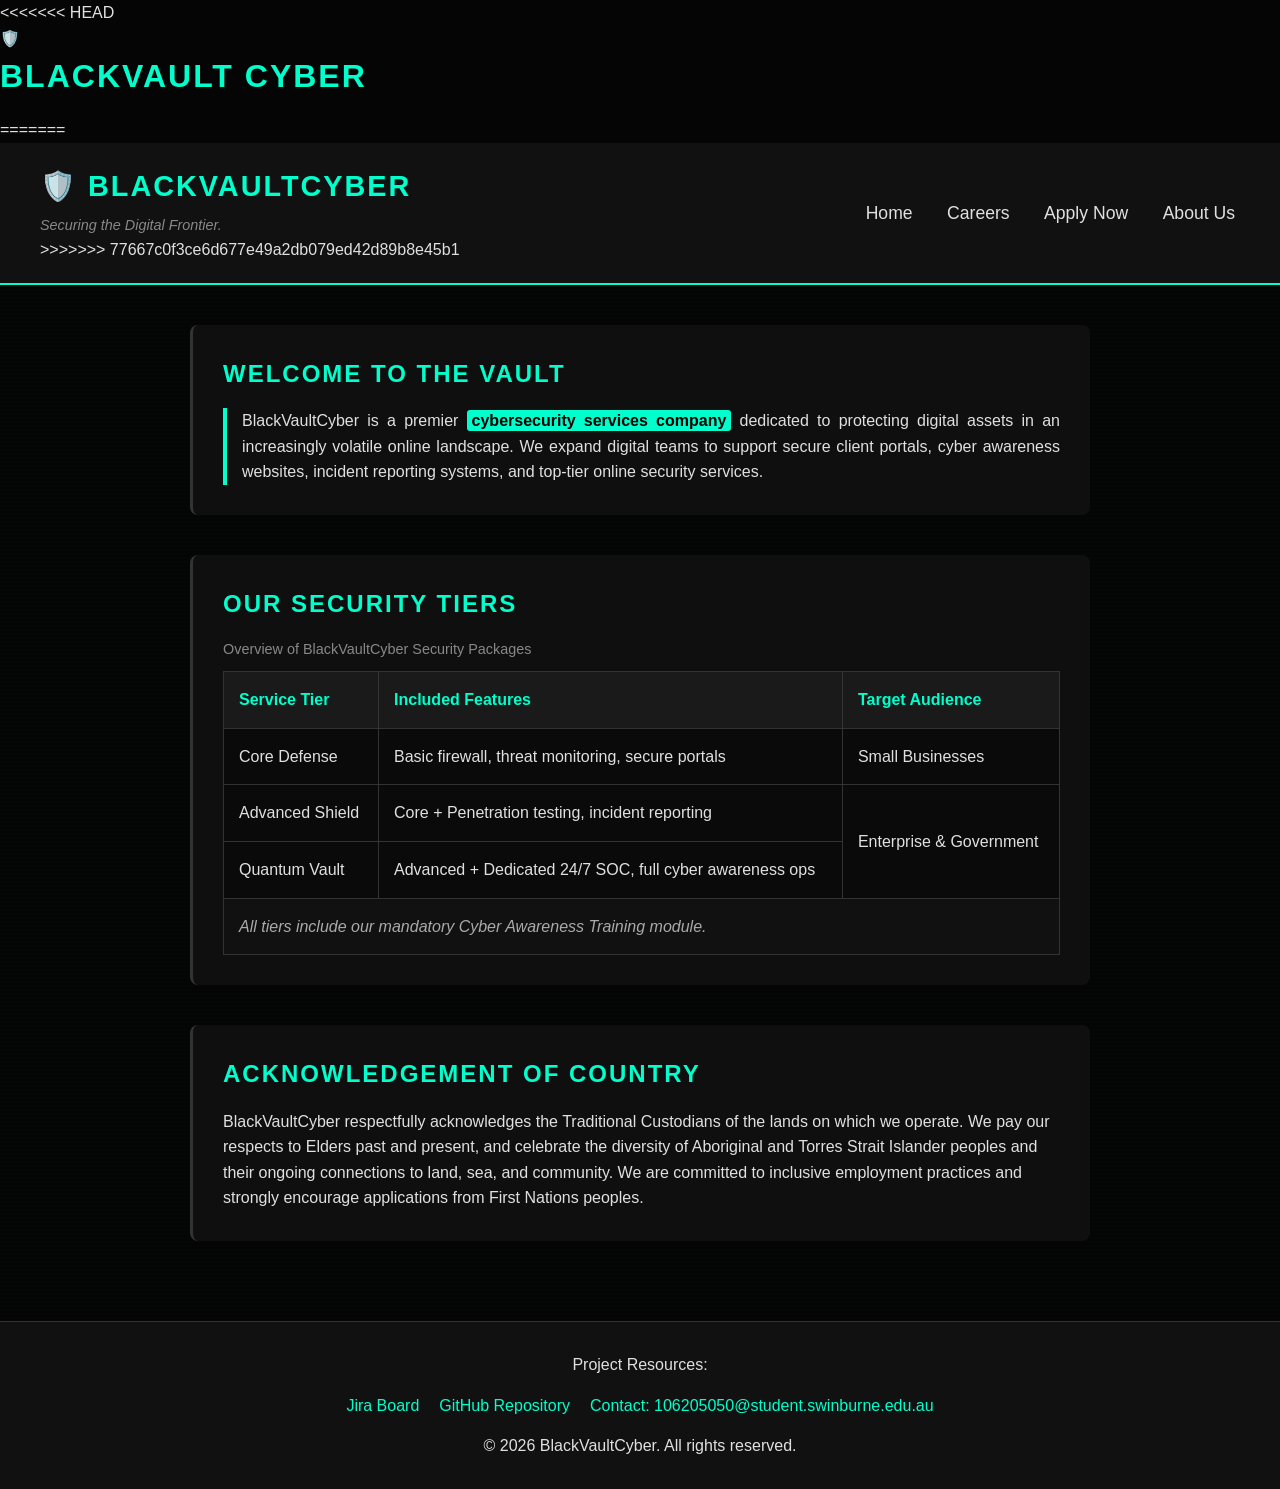
==== index.html @ e65eace8 "Resolve merge conflicts" ====
<!DOCTYPE html>
<html lang="en">
<head>
    <meta charset="UTF-8">
    <meta name="viewport" content="width=device-width, initial-scale=1.0">
    <title>BlackVaultCyber | Home</title>
    <link rel="stylesheet" href="styles.css">
    
    <!-- REQUIREMENT: Embedded CSS -->
    <style>
        .digital-highlight {
            background-color: #00ffcc;
            color: #000;
            padding: 2px 5px;
            border-radius: 3px;
            font-weight: bold;
        }
    </style>
</head>
<body>

<<<<<<< HEAD
    <header>
        <div class="logo-container">
            <!-- REQUIREMENT: Company Logo (You can swap the emoji for an <img> tag later if you have an actual graphic) -->
            <span class="logo-icon" aria-hidden="true">🛡️</span>
            <!-- REQUIREMENT: Company Name -->
            <h1>BlackVault Cyber</h1>
=======
   <header class="main-header">
        <!-- Logo strictly on the left -->
        <div class="logo-area">
            <h1>🛡️ BlackVaultCyber</h1>
            <p class="slogan">Securing the Digital Frontier.</p>
>>>>>>> 77667c0f3ce6d677e49a2db079ed42d89b8e45b1
        </div>
        
        <!-- Navigation strictly on the right -->
        <nav class="nav-area">
            <ul>
                <li><a href="index.html">Home</a></li>
                <li><a href="jobs.html">Careers</a></li>
                <li><a href="apply.html">Apply Now</a></li>
                <li><a href="about.html">About Us</a></li>
            </ul>
        </nav>
    </header>

    <main class="index-bg">
        
        <div class="company-intro content-box">
            <h2>Welcome to the Vault</h2>
            <!-- REQUIREMENT: Inline CSS -->
            <p style="text-align: justify; border-left: 4px solid #00ffcc; padding-left: 15px;">
                BlackVaultCyber is a premier <span class="digital-highlight">cybersecurity services company</span> dedicated to protecting digital assets in an increasingly volatile online landscape. We expand digital teams to support secure client portals, cyber awareness websites, incident reporting systems, and top-tier online security services. 
            </p>
        </div>

        <div class="services content-box">
            <h2>Our Security Tiers</h2>
            <table class="cyber-table">
                <caption>Overview of BlackVaultCyber Security Packages</caption>
                <thead>
                    <tr>
                        <th>Service Tier</th>
                        <th>Included Features</th>
                        <th>Target Audience</th>
                    </tr>
                </thead>
                <tbody>
                    <tr>
                        <td>Core Defense</td>
                        <td>Basic firewall, threat monitoring, secure portals</td>
                        <td>Small Businesses</td>
                    </tr>
                    <tr>
                        <td>Advanced Shield</td>
                        <td>Core + Penetration testing, incident reporting</td>
                        <!-- REQUIREMENT: Rowspan merge -->
                        <td rowspan="2">Enterprise & Government</td> 
                    </tr>
                    <tr>
                        <td>Quantum Vault</td>
                        <td>Advanced + Dedicated 24/7 SOC, full cyber awareness ops</td>
                    </tr>
                    <tr>
                        <!-- REQUIREMENT: Colspan merge -->
                        <td colspan="3" class="table-footer">All tiers include our mandatory Cyber Awareness Training module.</td> 
                    </tr>
                </tbody>
            </table>
        </div>

        <div class="acknowledgement content-box">
            <h2>Acknowledgement of Country</h2>
            <p>
                BlackVaultCyber respectfully acknowledges the Traditional Custodians of the lands on which we operate. We pay our respects to Elders past and present, and celebrate the diversity of Aboriginal and Torres Strait Islander peoples and their ongoing connections to land, sea, and community. We are committed to inclusive employment practices and strongly encourage applications from First Nations peoples.
            </p>
        </div>
        
    </main>

    <footer>
        <div class="footer-links">
            <p>Project Resources:</p>
            <ul>
                <li><a href="" target="_blank">Jira Board</a></li>
                <li><a href="https://github.com/jaisoorya1/Applied-Web-Project-Part-1.git" target="_blank">GitHub Repository</a></li>
                <li><a href="mailto:106205050@student.swinburne.edu.au">Contact: 106205050@student.swinburne.edu.au</a></li>
            </ul>
        </div>
        <p>&copy; 2026 BlackVaultCyber. All rights reserved.</p>
    </footer>

</body>
</html>
---- styles.css ----
/* =========================================
   Global Variables & Reset
========================================= */
:root {
    --bg-color: #050505;
    --text-color: #e0e0e0;
    --accent-color: #00ffcc; /* Bold Digital Cyan */
    --secondary-bg: #111111;
    --border-color: #333333;
}

* {
    margin: 0;
    padding: 0;
    box-sizing: border-box;
    font-family: 'Segoe UI', Tahoma, Geneva, Verdana, sans-serif;
}

body {
    background-color: var(--bg-color);
    color: var(--text-color);
    line-height: 1.6;
}

/* =========================================
   Typography & Headings
========================================= */
h1, h2, h3 {
    color: var(--accent-color);
    text-transform: uppercase;
    letter-spacing: 2px;
    margin-bottom: 15px;
}

/* =========================================
   Header & Navigation
========================================= */

.main-header {
    background-color: #111111;
    padding: 20px 40px;
    border-bottom: 2px solid #00ffcc;
    /* This forces the logo to the left and nav to the right */
    display: flex;
    justify-content: space-between;
    align-items: center;
}

.logo-area h1 {
    color: #00ffcc;
    margin-bottom: 0;
    font-size: 1.8rem;
}

.logo-area .slogan {
    color: #888;
    font-style: italic;
    font-size: 0.9rem;
    margin-top: 5px;
}

.nav-area ul {
    list-style: none;
    margin: 0;
    padding: 0;
}

.nav-area li {
    display: inline-block; /* Keeps links in a straight line */
    margin-left: 20px;
}

.nav-area a {
    text-decoration: none;
    color: #e0e0e0;
    font-size: 1.1rem;
    padding: 5px;
}

/* The Fixed Hover Effect: Only changes color when the mouse is actually on it */
.nav-area a:hover {
    color: #00ffcc;
}

/* =========================================
   Main Content & Background Graphic
========================================= */
/* REQUIREMENT: index.html background graphic implemented using CSS */
.index-bg {

    background: linear-gradient(rgba(5, 5, 5, 0.9), rgba(5, 5, 5, 0.9)),
                repeating-linear-gradient(0deg, transparent, transparent 2px, rgba(0, 255, 204, 0.05) 2px, rgba(0, 255, 204, 0.05) 4px);
    padding: 40px 20px;
    min-height: 60vh;
}

.content-box {
    max-width: 900px;
    margin: 0 auto 40px auto;
    background-color: rgba(17, 17, 17, 0.85);
    padding: 30px;
    border-radius: 8px;
    border-left: 3px solid var(--border-color);
}

/* =========================================
   Table Styling
========================================= */
.cyber-table {
    width: 100%;
    border-collapse: collapse;
    margin-top: 15px;
    background-color: #0a0a0a;
}

.cyber-table caption {
    caption-side: top;
    text-align: left;
    font-size: 0.9rem;
    color: #888;
    margin-bottom: 10px;
}

.cyber-table th, .cyber-table td {
    border: 1px solid var(--border-color);
    padding: 15px;
    text-align: left;
}

.cyber-table th {
    background-color: #1a1a1a;
    color: var(--accent-color);
}

.table-footer {
    text-align: center;
    font-style: italic;
    color: #aaa;
    background-color: #111;
}

/* =========================================
   Footer
========================================= */
footer {
    background-color: var(--secondary-bg);
    text-align: center;
    padding: 30px 20px;
    border-top: 1px solid var(--border-color);
}

.footer-links ul {
    list-style: none;
    margin: 15px 0;
    display: flex;
    justify-content: center;
    gap: 20px;
    flex-wrap: wrap;
}

.footer-links a {
    color: var(--accent-color);
    text-decoration: none;
}

.footer-links a:hover {
    text-decoration: underline;
}

/* =========================================
   Responsive Design
========================================= */
@media screen and (max-width: 600px) {
    nav ul {
        flex-direction: column;
        gap: 10px;
    }
    
    /* Allows the table to scroll sideways on small screens rather than breaking */
    .services {
        overflow-x: auto; 
    }
}
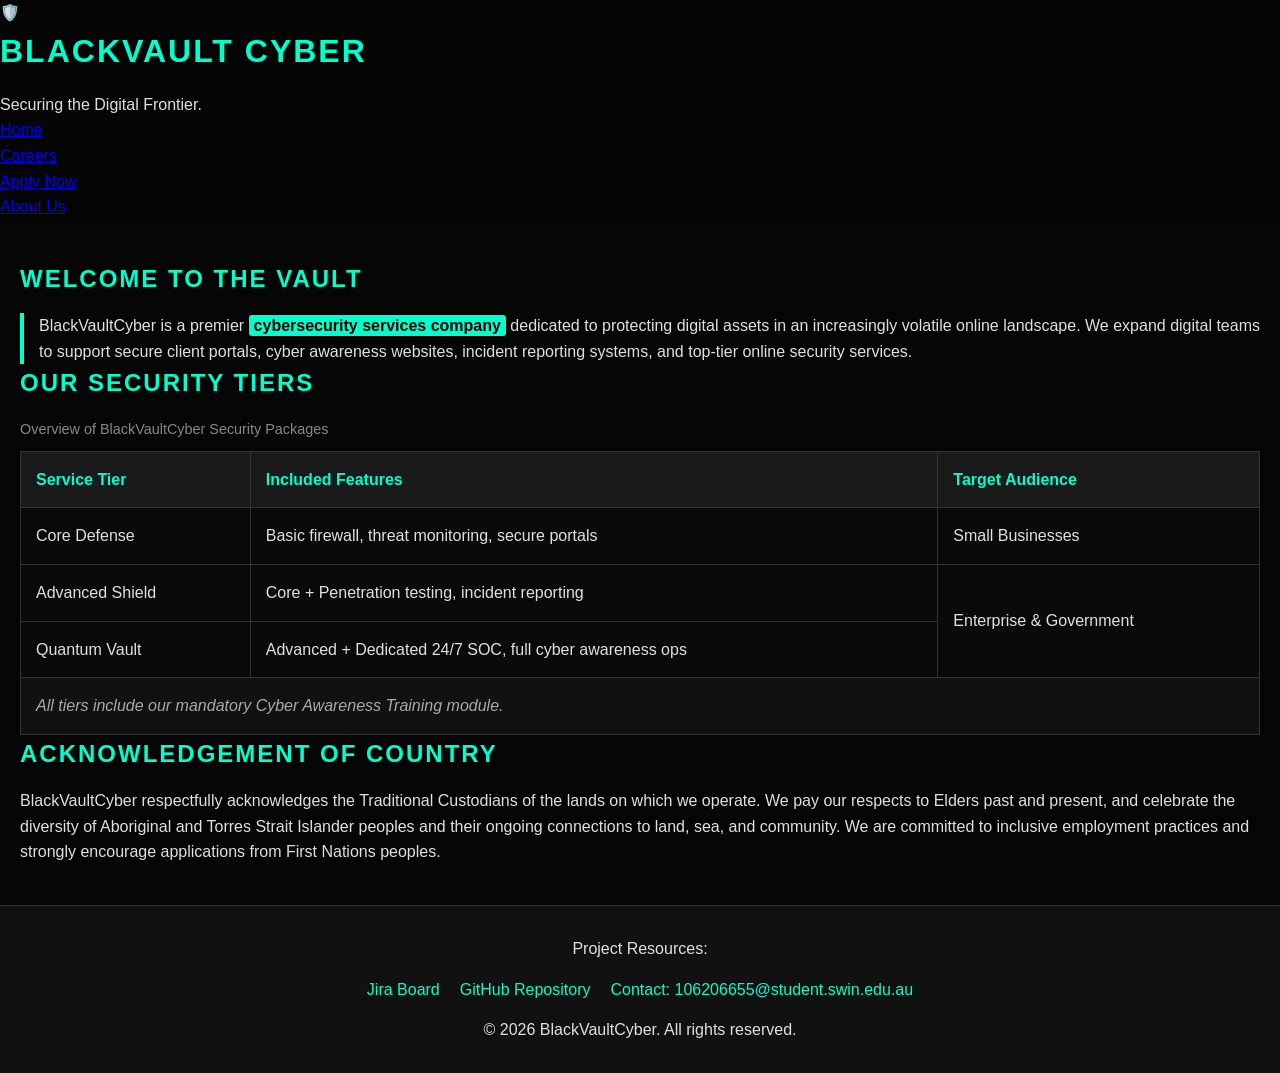
==== commit 758c1c88: "About.html page completed with almost all requirement,just have to add group picture and some few de" ====
--- a/index.html
+++ b/index.html
@@ -4,6 +4,7 @@
     <meta charset="UTF-8">
     <meta name="viewport" content="width=device-width, initial-scale=1.0">
     <title>BlackVaultCyber | Home</title>
+    <!-- Links to your external stylesheet -->
     <link rel="stylesheet" href="styles.css">
     
     <!-- REQUIREMENT: Embedded CSS -->
@@ -19,26 +20,20 @@
 </head>
 <body>
 
-<<<<<<< HEAD
     <header>
         <div class="logo-container">
             <!-- REQUIREMENT: Company Logo (You can swap the emoji for an <img> tag later if you have an actual graphic) -->
             <span class="logo-icon" aria-hidden="true">🛡️</span>
             <!-- REQUIREMENT: Company Name -->
             <h1>BlackVault Cyber</h1>
-=======
-   <header class="main-header">
-        <!-- Logo strictly on the left -->
-        <div class="logo-area">
-            <h1>🛡️ BlackVaultCyber</h1>
-            <p class="slogan">Securing the Digital Frontier.</p>
->>>>>>> 77667c0f3ce6d677e49a2db079ed42d89b8e45b1
         </div>
+        <!-- REQUIREMENT: Company Slogan -->
+        <p class="slogan">Securing the Digital Frontier.</p>
         
-        <!-- Navigation strictly on the right -->
-        <nav class="nav-area">
+        <!-- REQUIREMENT: Common Navigation Menu -->
+        <nav>
             <ul>
-                <li><a href="index.html">Home</a></li>
+                <li><a href="index.html" class="active">Home</a></li>
                 <li><a href="jobs.html">Careers</a></li>
                 <li><a href="apply.html">Apply Now</a></li>
                 <li><a href="about.html">About Us</a></li>
@@ -46,18 +41,20 @@
         </nav>
     </header>
 
+    <!-- The 'index-bg' class applies the CSS background graphic requirement -->
     <main class="index-bg">
         
-        <div class="company-intro content-box">
+        <section class="hero">
             <h2>Welcome to the Vault</h2>
-            <!-- REQUIREMENT: Inline CSS -->
+            <!-- REQUIREMENT: Company Description & Inline CSS -->
             <p style="text-align: justify; border-left: 4px solid #00ffcc; padding-left: 15px;">
                 BlackVaultCyber is a premier <span class="digital-highlight">cybersecurity services company</span> dedicated to protecting digital assets in an increasingly volatile online landscape. We expand digital teams to support secure client portals, cyber awareness websites, incident reporting systems, and top-tier online security services. 
             </p>
-        </div>
+        </section>
 
-        <div class="services content-box">
+        <section class="services">
             <h2>Our Security Tiers</h2>
+            <!-- REQUIREMENT: Meaningful table demonstrating cell merging -->
             <table class="cyber-table">
                 <caption>Overview of BlackVaultCyber Security Packages</caption>
                 <thead>
@@ -89,14 +86,15 @@
                     </tr>
                 </tbody>
             </table>
-        </div>
+        </section>
 
-        <div class="acknowledgement content-box">
+        <section class="acknowledgement">
+            <!-- REQUIREMENT: Meaningful Indigenous Acknowledgement -->
             <h2>Acknowledgement of Country</h2>
             <p>
                 BlackVaultCyber respectfully acknowledges the Traditional Custodians of the lands on which we operate. We pay our respects to Elders past and present, and celebrate the diversity of Aboriginal and Torres Strait Islander peoples and their ongoing connections to land, sea, and community. We are committed to inclusive employment practices and strongly encourage applications from First Nations peoples.
             </p>
-        </div>
+        </section>
         
     </main>
 
@@ -104,9 +102,11 @@
         <div class="footer-links">
             <p>Project Resources:</p>
             <ul>
-                <li><a href="" target="_blank">Jira Board</a></li>
-                <li><a href="https://github.com/jaisoorya1/Applied-Web-Project-Part-1.git" target="_blank">GitHub Repository</a></li>
-                <li><a href="mailto:106205050@student.swinburne.edu.au">Contact: 106205050@student.swinburne.edu.au</a></li>
+                <!-- REQUIREMENT: Jira and GitHub links -->
+                <li><a href="https://your-jira-link.atlassian.net" target="_blank">Jira Board</a></li>
+                <li><a href="https://github.com/your-repo-link" target="_blank">GitHub Repository</a></li>
+                <!-- REQUIREMENT: Email link -->
+                <li><a href="mailto:106206655@student.swin.edu.au">Contact: 106206655@student.swin.edu.au</a></li>
             </ul>
         </div>
         <p>&copy; 2026 BlackVaultCyber. All rights reserved.</p>
--- a/styles.css
+++ b/styles.css
@@ -181,3 +181,126 @@
         overflow-x: auto; 
     }
 }
+
+//abouthtml
+
+/* ========================================= 
+   About Page Specific Elements
+========================================= */
+
+/* Nested Group List */
+.nested-group-list {
+    margin-left: 20px;
+    margin-bottom: 25px;
+    color: #cccccc;
+}
+
+.nested-group-list ul {
+    list-style-type: square;
+    margin-left: 25px;
+    margin-top: 6px;
+}
+
+.nested-group-list li {
+    margin-bottom: 4px;
+}
+
+/* REQUIREMENT: Group Figure and Figcaption Styling */
+.team-figure {
+    background-color: #0d0d0d;
+    border: 1px solid #262626;
+    border-radius: 6px;
+    padding: 12px;
+    text-align: center;
+}
+
+.team-figure img {
+    max-width: 100%;
+    height: auto;
+    border-radius: 4px;
+    display: block;
+    margin: 0 auto;
+}
+
+figcaption {
+    margin-top: 10px;
+    font-size: 0.9rem;
+    color: #999999;
+    font-style: italic;
+}
+
+/* Definition List for Member Contributions */
+.contribution-list dt {
+    font-size: 1.15rem;
+    color: #00ffcc;
+    margin-top: 20px;
+    font-weight: bold;
+    display: flex;
+    align-items: center;
+    gap: 10px;
+}
+
+.contribution-list dd {
+    margin-left: 0;
+    margin-top: 6px;
+    color: #cccccc;
+    line-height: 1.5;
+}
+
+/* REQUIREMENT: Style Student IDs using Hexadecimal Colour Values */
+.student-id {
+    color: #ffaa00;
+    font-family: 'Consolas', 'Courier New', monospace;
+    font-size: 0.95rem;
+    letter-spacing: 1px;
+}
+
+/* REQUIREMENT: Team Table Styling and Hover Effects */
+.table-container {
+    overflow-x: auto;
+    margin-top: 15px;
+}
+
+.team-table {
+    width: 100%;
+    border-collapse: collapse;
+    background-color: #0a0a0a;
+    border: 1px solid #333333;
+}
+
+.team-table caption {
+    caption-side: top;
+    text-align: left;
+    font-size: 0.9rem;
+    color: #888888;
+    padding-bottom: 8px;
+}
+
+.team-table th, 
+.team-table td {
+    padding: 14px 16px;
+    border: 1px solid #222222;
+    text-align: left;
+}
+
+.team-table th {
+    background-color: #141414;
+    color: #00ffcc;
+    font-weight: 600;
+    text-transform: uppercase;
+    font-size: 0.85rem;
+    letter-spacing: 1px;
+}
+
+/* REQUIREMENT: Appropriate hover effect using Hex Values */
+.team-table tbody tr {
+    transition: background-color 0.2s ease-in-out;
+}
+
+.team-table tbody tr:hover {
+    background-color: #1a1a1a;
+}
+
+.team-table tbody tr:hover td {
+    color: #ffffff;
+}
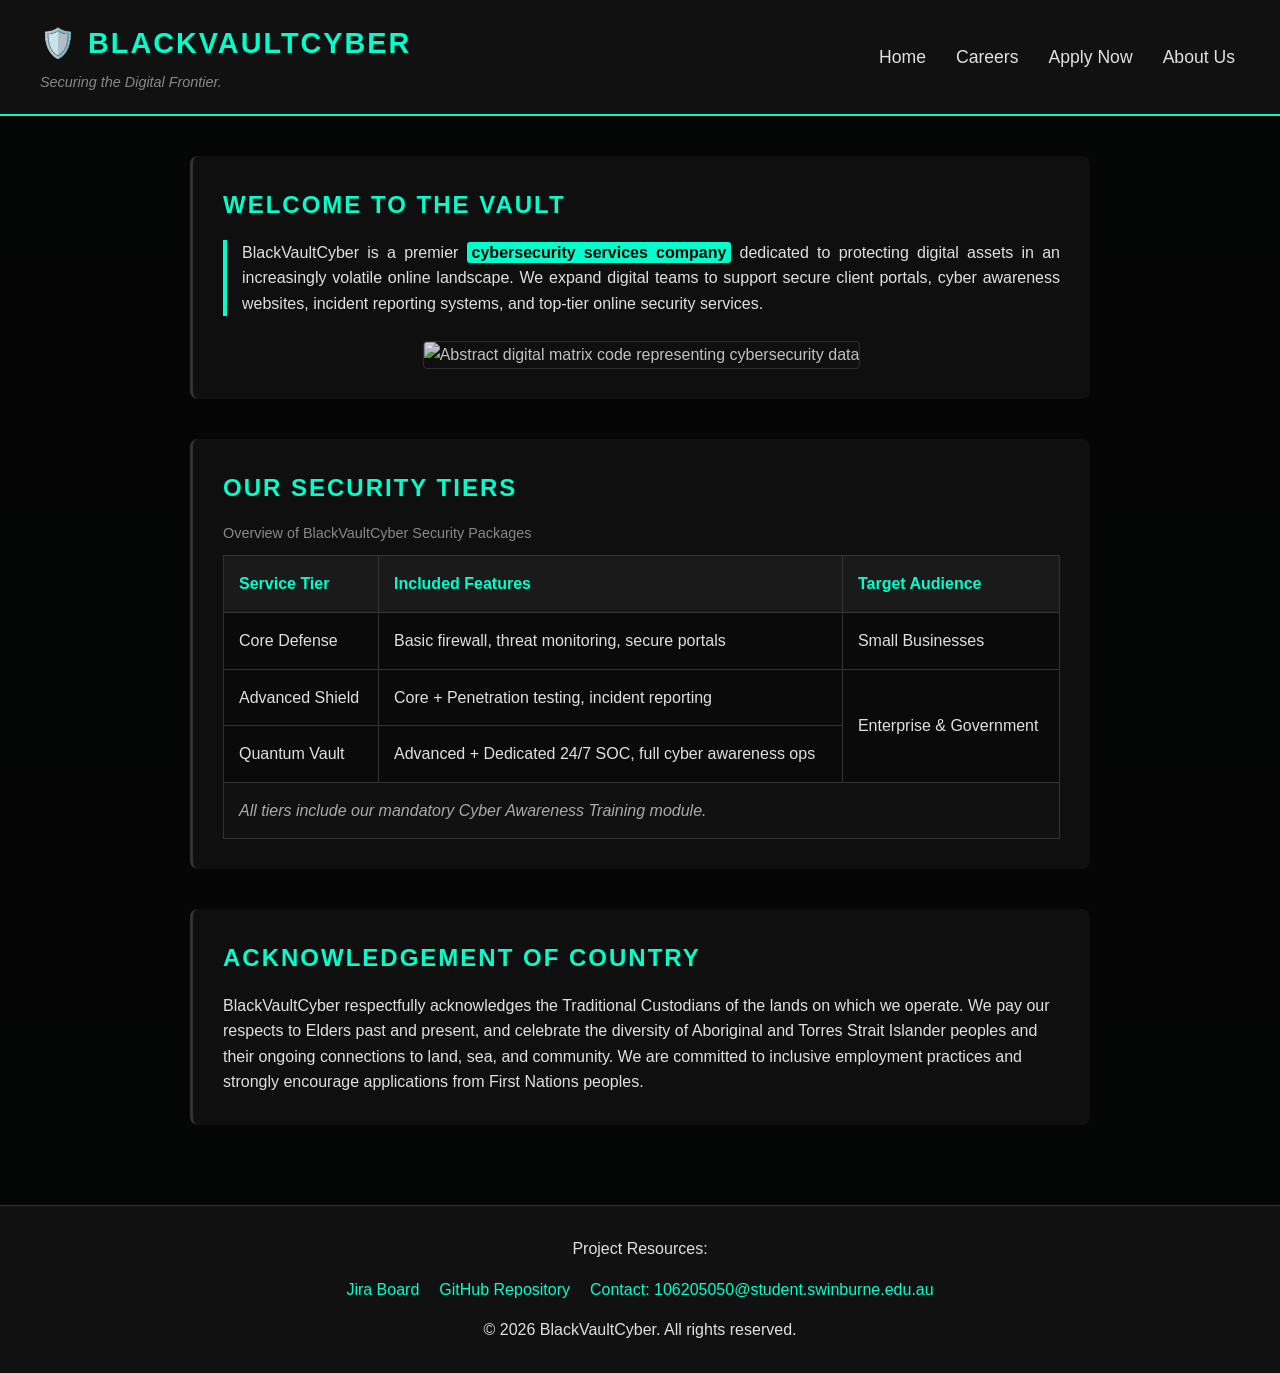
==== commit 87f06fa1: "added visial content and fixed main navigation bar" ====
--- a/index.html
+++ b/index.html
@@ -4,7 +4,6 @@
     <meta charset="UTF-8">
     <meta name="viewport" content="width=device-width, initial-scale=1.0">
     <title>BlackVaultCyber | Home</title>
-    <!-- Links to your external stylesheet -->
     <link rel="stylesheet" href="styles.css">
     
     <!-- REQUIREMENT: Embedded CSS -->
@@ -20,20 +19,17 @@
 </head>
 <body>
 
-    <header>
-        <div class="logo-container">
-            <!-- REQUIREMENT: Company Logo (You can swap the emoji for an <img> tag later if you have an actual graphic) -->
-            <span class="logo-icon" aria-hidden="true">🛡️</span>
-            <!-- REQUIREMENT: Company Name -->
-            <h1>BlackVault Cyber</h1>
+   <header class="main-header">
+        <!-- Logo strictly on the left -->
+        <div class="logo-area">
+            <h1>🛡️ BlackVaultCyber</h1>
+            <p class="slogan">Securing the Digital Frontier.</p>
         </div>
-        <!-- REQUIREMENT: Company Slogan -->
-        <p class="slogan">Securing the Digital Frontier.</p>
         
-        <!-- REQUIREMENT: Common Navigation Menu -->
-        <nav>
+        <!-- Navigation strictly on the right -->
+        <nav class="nav-area">
             <ul>
-                <li><a href="index.html" class="active">Home</a></li>
+                <li><a href="index.html">Home</a></li>
                 <li><a href="jobs.html">Careers</a></li>
                 <li><a href="apply.html">Apply Now</a></li>
                 <li><a href="about.html">About Us</a></li>
@@ -41,20 +37,23 @@
         </nav>
     </header>
 
-    <!-- The 'index-bg' class applies the CSS background graphic requirement -->
     <main class="index-bg">
         
-        <section class="hero">
+        <div class="company-intro content-box">
             <h2>Welcome to the Vault</h2>
-            <!-- REQUIREMENT: Company Description & Inline CSS -->
             <p style="text-align: justify; border-left: 4px solid #00ffcc; padding-left: 15px;">
                 BlackVaultCyber is a premier <span class="digital-highlight">cybersecurity services company</span> dedicated to protecting digital assets in an increasingly volatile online landscape. We expand digital teams to support secure client portals, cyber awareness websites, incident reporting systems, and top-tier online security services. 
             </p>
-        </section>
+            
+            <div class="intro-image-container">
+                <img src="https://images.unsplash.com/photo-1526374965328-7f61d4dc18c5?auto=format&fit=crop&w=800&q=80" 
+                     alt="Abstract digital matrix code representing cybersecurity data" 
+                     class="cyber-image">
+            </div>
+        </div>
 
-        <section class="services">
+        <div class="services content-box">
             <h2>Our Security Tiers</h2>
-            <!-- REQUIREMENT: Meaningful table demonstrating cell merging -->
             <table class="cyber-table">
                 <caption>Overview of BlackVaultCyber Security Packages</caption>
                 <thead>
@@ -86,15 +85,14 @@
                     </tr>
                 </tbody>
             </table>
-        </section>
+        </div>
 
-        <section class="acknowledgement">
-            <!-- REQUIREMENT: Meaningful Indigenous Acknowledgement -->
+        <div class="acknowledgement content-box">
             <h2>Acknowledgement of Country</h2>
             <p>
                 BlackVaultCyber respectfully acknowledges the Traditional Custodians of the lands on which we operate. We pay our respects to Elders past and present, and celebrate the diversity of Aboriginal and Torres Strait Islander peoples and their ongoing connections to land, sea, and community. We are committed to inclusive employment practices and strongly encourage applications from First Nations peoples.
             </p>
-        </section>
+        </div>
         
     </main>
 
@@ -102,11 +100,9 @@
         <div class="footer-links">
             <p>Project Resources:</p>
             <ul>
-                <!-- REQUIREMENT: Jira and GitHub links -->
-                <li><a href="https://your-jira-link.atlassian.net" target="_blank">Jira Board</a></li>
-                <li><a href="https://github.com/your-repo-link" target="_blank">GitHub Repository</a></li>
-                <!-- REQUIREMENT: Email link -->
-                <li><a href="mailto:106206655@student.swin.edu.au">Contact: 106206655@student.swin.edu.au</a></li>
+                <li><a href="" target="_blank">Jira Board</a></li>
+                <li><a href="https://github.com/jaisoorya1/Applied-Web-Project-Part-1.git" target="_blank">GitHub Repository</a></li>
+                <li><a href="mailto:106205050@student.swinburne.edu.au">Contact: 106205050@student.swinburne.edu.au</a></li>
             </ul>
         </div>
         <p>&copy; 2026 BlackVaultCyber. All rights reserved.</p>
--- a/styles.css
+++ b/styles.css
@@ -33,17 +33,16 @@
 }
 
 /* =========================================
-   Header & Navigation
-========================================= */
-
+   Header & Navigation (FIXED)
+========================================= */
 .main-header {
     background-color: #111111;
     padding: 20px 40px;
     border-bottom: 2px solid #00ffcc;
-    /* This forces the logo to the left and nav to the right */
     display: flex;
     justify-content: space-between;
     align-items: center;
+    flex-wrap: wrap; /* Helps items wrap neatly on smaller screens */
 }
 
 .logo-area h1 {
@@ -63,11 +62,8 @@
     list-style: none;
     margin: 0;
     padding: 0;
-}
-
-.nav-area li {
-    display: inline-block; /* Keeps links in a straight line */
-    margin-left: 20px;
+    display: flex; 
+    gap: 20px;    
 }
 
 .nav-area a {
@@ -75,9 +71,10 @@
     color: #e0e0e0;
     font-size: 1.1rem;
     padding: 5px;
-}
-
-/* The Fixed Hover Effect: Only changes color when the mouse is actually on it */
+    transition: color 0.3s ease; /* Smooth hover transition */
+}
+
+/* The Fixed Hover Effect */
 .nav-area a:hover {
     color: #00ffcc;
 }
@@ -85,9 +82,7 @@
 /* =========================================
    Main Content & Background Graphic
 ========================================= */
-/* REQUIREMENT: index.html background graphic implemented using CSS */
 .index-bg {
-
     background: linear-gradient(rgba(5, 5, 5, 0.9), rgba(5, 5, 5, 0.9)),
                 repeating-linear-gradient(0deg, transparent, transparent 2px, rgba(0, 255, 204, 0.05) 2px, rgba(0, 255, 204, 0.05) 4px);
     padding: 40px 20px;
@@ -104,6 +99,27 @@
 }
 
 /* =========================================
+   Image Styling (ADDED)
+========================================= */
+.intro-image-container {
+    margin-top: 25px;
+    text-align: center;
+}
+
+.cyber-image {
+    max-width: 100%;
+    height: auto;
+    border-radius: 4px;
+    border: 1px solid #333333;
+    opacity: 0.85;
+    transition: opacity 0.3s ease;
+}
+
+.cyber-image:hover {
+    opacity: 1;
+}
+
+/* =========================================
    Table Styling
 ========================================= */
 .cyber-table {
@@ -168,24 +184,29 @@
 }
 
 /* =========================================
-   Responsive Design
-========================================= */
-@media screen and (max-width: 600px) {
-    nav ul {
+   Responsive Design 
+========================================= */
+@media screen and (max-width: 768px) {
+    /* Stacks the logo and nav neatly on mobile */
+    .main-header {
         flex-direction: column;
+        text-align: center;
+        gap: 15px;
+    }
+    
+    .nav-area ul {
+        flex-direction: column;
+        align-items: center;
         gap: 10px;
     }
     
-    /* Allows the table to scroll sideways on small screens rather than breaking */
     .services {
         overflow-x: auto; 
     }
 }
 
-//abouthtml
-
-/* ========================================= 
-   About Page Specific Elements
+/* =========================================
+   About.html Specific Styling
 ========================================= */
 
 /* Nested Group List */
@@ -205,7 +226,7 @@
     margin-bottom: 4px;
 }
 
-/* REQUIREMENT: Group Figure and Figcaption Styling */
+/* Group Figure and Figcaption Styling */
 .team-figure {
     background-color: #0d0d0d;
     border: 1px solid #262626;
@@ -247,7 +268,7 @@
     line-height: 1.5;
 }
 
-/* REQUIREMENT: Style Student IDs using Hexadecimal Colour Values */
+/* Student IDs */
 .student-id {
     color: #ffaa00;
     font-family: 'Consolas', 'Courier New', monospace;
@@ -255,7 +276,7 @@
     letter-spacing: 1px;
 }
 
-/* REQUIREMENT: Team Table Styling and Hover Effects */
+/* Team Table Styling */
 .table-container {
     overflow-x: auto;
     margin-top: 15px;
@@ -292,7 +313,7 @@
     letter-spacing: 1px;
 }
 
-/* REQUIREMENT: Appropriate hover effect using Hex Values */
+/* Table Hover Effect */
 .team-table tbody tr {
     transition: background-color 0.2s ease-in-out;
 }
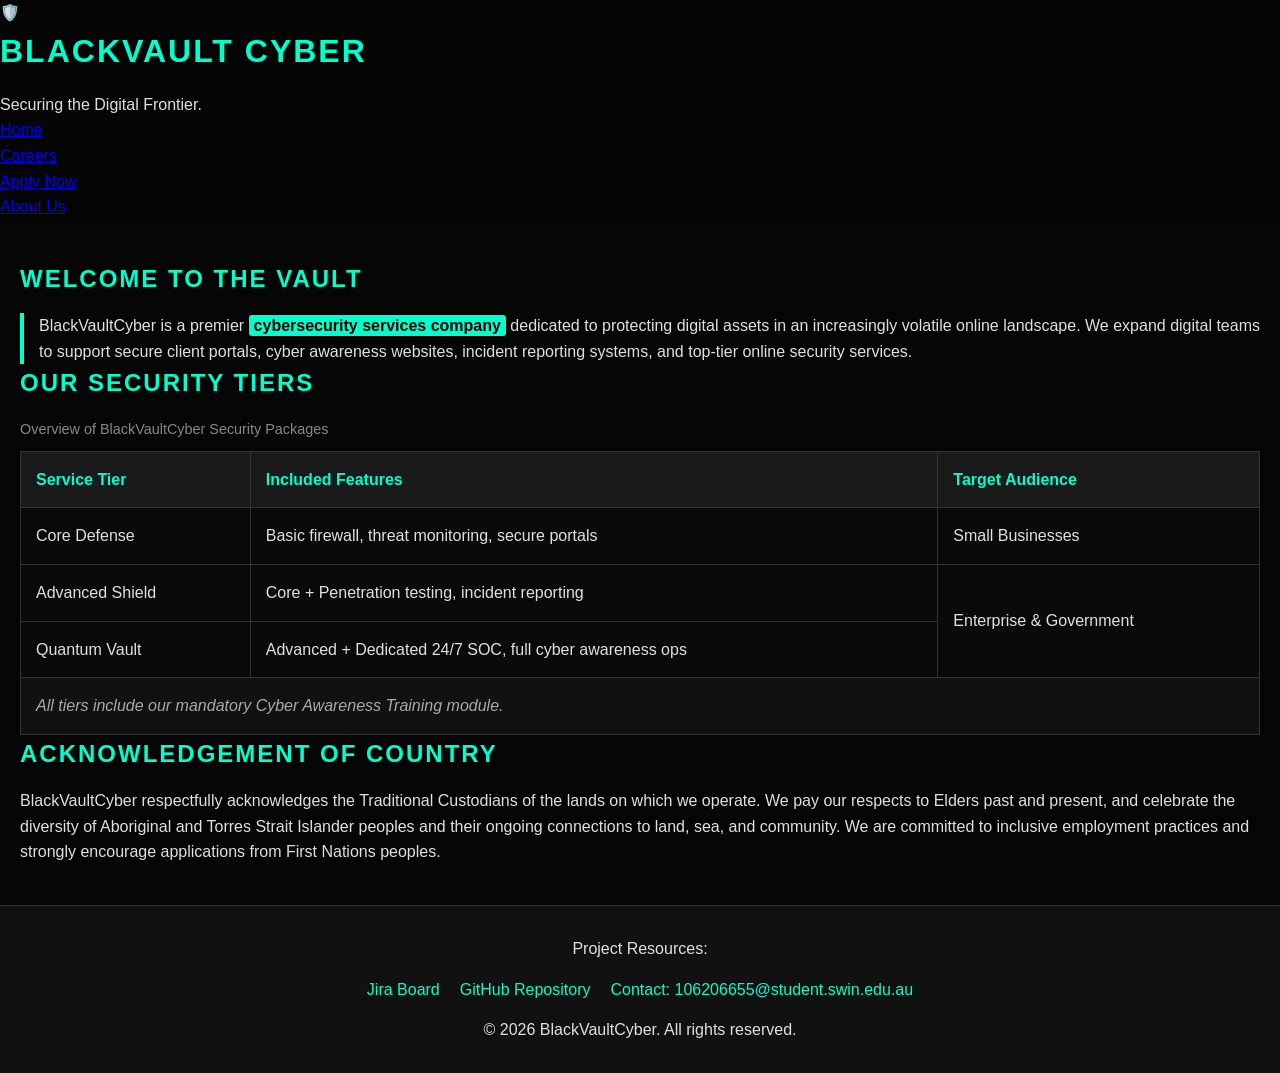
==== commit a585e4f3: "Added preferable requirements. Missing reference numbers and reporting lines" ====
--- a/index.html
+++ b/index.html
@@ -4,6 +4,7 @@
     <meta charset="UTF-8">
     <meta name="viewport" content="width=device-width, initial-scale=1.0">
     <title>BlackVaultCyber | Home</title>
+    <!-- Links to your external stylesheet -->
     <link rel="stylesheet" href="styles.css">
     
     <!-- REQUIREMENT: Embedded CSS -->
@@ -19,17 +20,20 @@
 </head>
 <body>
 
-   <header class="main-header">
-        <!-- Logo strictly on the left -->
-        <div class="logo-area">
-            <h1>🛡️ BlackVaultCyber</h1>
-            <p class="slogan">Securing the Digital Frontier.</p>
+    <header>
+        <div class="logo-container">
+            <!-- REQUIREMENT: Company Logo (You can swap the emoji for an <img> tag later if you have an actual graphic) -->
+            <span class="logo-icon" aria-hidden="true">🛡️</span>
+            <!-- REQUIREMENT: Company Name -->
+            <h1>BlackVault Cyber</h1>
         </div>
+        <!-- REQUIREMENT: Company Slogan -->
+        <p class="slogan">Securing the Digital Frontier.</p>
         
-        <!-- Navigation strictly on the right -->
-        <nav class="nav-area">
+        <!-- REQUIREMENT: Common Navigation Menu -->
+        <nav>
             <ul>
-                <li><a href="index.html">Home</a></li>
+                <li><a href="index.html" class="active">Home</a></li>
                 <li><a href="jobs.html">Careers</a></li>
                 <li><a href="apply.html">Apply Now</a></li>
                 <li><a href="about.html">About Us</a></li>
@@ -37,23 +41,20 @@
         </nav>
     </header>
 
+    <!-- The 'index-bg' class applies the CSS background graphic requirement -->
     <main class="index-bg">
         
-        <div class="company-intro content-box">
+        <section class="hero">
             <h2>Welcome to the Vault</h2>
+            <!-- REQUIREMENT: Inline CSS -->
             <p style="text-align: justify; border-left: 4px solid #00ffcc; padding-left: 15px;">
                 BlackVaultCyber is a premier <span class="digital-highlight">cybersecurity services company</span> dedicated to protecting digital assets in an increasingly volatile online landscape. We expand digital teams to support secure client portals, cyber awareness websites, incident reporting systems, and top-tier online security services. 
             </p>
-            
-            <div class="intro-image-container">
-                <img src="https://images.unsplash.com/photo-1526374965328-7f61d4dc18c5?auto=format&fit=crop&w=800&q=80" 
-                     alt="Abstract digital matrix code representing cybersecurity data" 
-                     class="cyber-image">
-            </div>
         </div>
 
-        <div class="services content-box">
+        <section class="services">
             <h2>Our Security Tiers</h2>
+            <!-- REQUIREMENT: Meaningful table demonstrating cell merging -->
             <table class="cyber-table">
                 <caption>Overview of BlackVaultCyber Security Packages</caption>
                 <thead>
@@ -85,14 +86,15 @@
                     </tr>
                 </tbody>
             </table>
-        </div>
+        </section>
 
-        <div class="acknowledgement content-box">
+        <section class="acknowledgement">
+            <!-- REQUIREMENT: Meaningful Indigenous Acknowledgement -->
             <h2>Acknowledgement of Country</h2>
             <p>
                 BlackVaultCyber respectfully acknowledges the Traditional Custodians of the lands on which we operate. We pay our respects to Elders past and present, and celebrate the diversity of Aboriginal and Torres Strait Islander peoples and their ongoing connections to land, sea, and community. We are committed to inclusive employment practices and strongly encourage applications from First Nations peoples.
             </p>
-        </div>
+        </section>
         
     </main>
 
@@ -100,9 +102,11 @@
         <div class="footer-links">
             <p>Project Resources:</p>
             <ul>
-                <li><a href="" target="_blank">Jira Board</a></li>
-                <li><a href="https://github.com/jaisoorya1/Applied-Web-Project-Part-1.git" target="_blank">GitHub Repository</a></li>
-                <li><a href="mailto:106205050@student.swinburne.edu.au">Contact: 106205050@student.swinburne.edu.au</a></li>
+                <!-- REQUIREMENT: Jira and GitHub links -->
+                <li><a href="https://your-jira-link.atlassian.net" target="_blank">Jira Board</a></li>
+                <li><a href="https://github.com/your-repo-link" target="_blank">GitHub Repository</a></li>
+                <!-- REQUIREMENT: Email link -->
+                <li><a href="mailto:106206655@student.swin.edu.au">Contact: 106206655@student.swin.edu.au</a></li>
             </ul>
         </div>
         <p>&copy; 2026 BlackVaultCyber. All rights reserved.</p>
--- a/styles.css
+++ b/styles.css
@@ -205,11 +205,18 @@
     }
 }
 
+<<<<<<< HEAD
+//abouthtml
+
+
+//Nested Group List
+=======
 /* =========================================
    About.html Specific Styling
 ========================================= */
 
 /* Nested Group List */
+>>>>>>> 87f06fa1d1cdf9b962f3bfb9ef0be9fecc8038d2
 .nested-group-list {
     margin-left: 20px;
     margin-bottom: 25px;
@@ -226,7 +233,11 @@
     margin-bottom: 4px;
 }
 
+<<<<<<< HEAD
+/* REQUIREMENT: Group Figure and Figcaption Styling */
+=======
 /* Group Figure and Figcaption Styling */
+>>>>>>> 87f06fa1d1cdf9b962f3bfb9ef0be9fecc8038d2
 .team-figure {
     background-color: #0d0d0d;
     border: 1px solid #262626;
@@ -268,7 +279,11 @@
     line-height: 1.5;
 }
 
+<<<<<<< HEAD
+/* REQUIREMENT: Style Student IDs using Hexadecimal Colour Values */
+=======
 /* Student IDs */
+>>>>>>> 87f06fa1d1cdf9b962f3bfb9ef0be9fecc8038d2
 .student-id {
     color: #ffaa00;
     font-family: 'Consolas', 'Courier New', monospace;
@@ -276,7 +291,11 @@
     letter-spacing: 1px;
 }
 
+<<<<<<< HEAD
+/* REQUIREMENT: Team Table Styling and Hover Effects */
+=======
 /* Team Table Styling */
+>>>>>>> 87f06fa1d1cdf9b962f3bfb9ef0be9fecc8038d2
 .table-container {
     overflow-x: auto;
     margin-top: 15px;
@@ -313,7 +332,11 @@
     letter-spacing: 1px;
 }
 
+<<<<<<< HEAD
+/* REQUIREMENT: Appropriate hover effect using Hex Values */
+=======
 /* Table Hover Effect */
+>>>>>>> 87f06fa1d1cdf9b962f3bfb9ef0be9fecc8038d2
 .team-table tbody tr {
     transition: background-color 0.2s ease-in-out;
 }
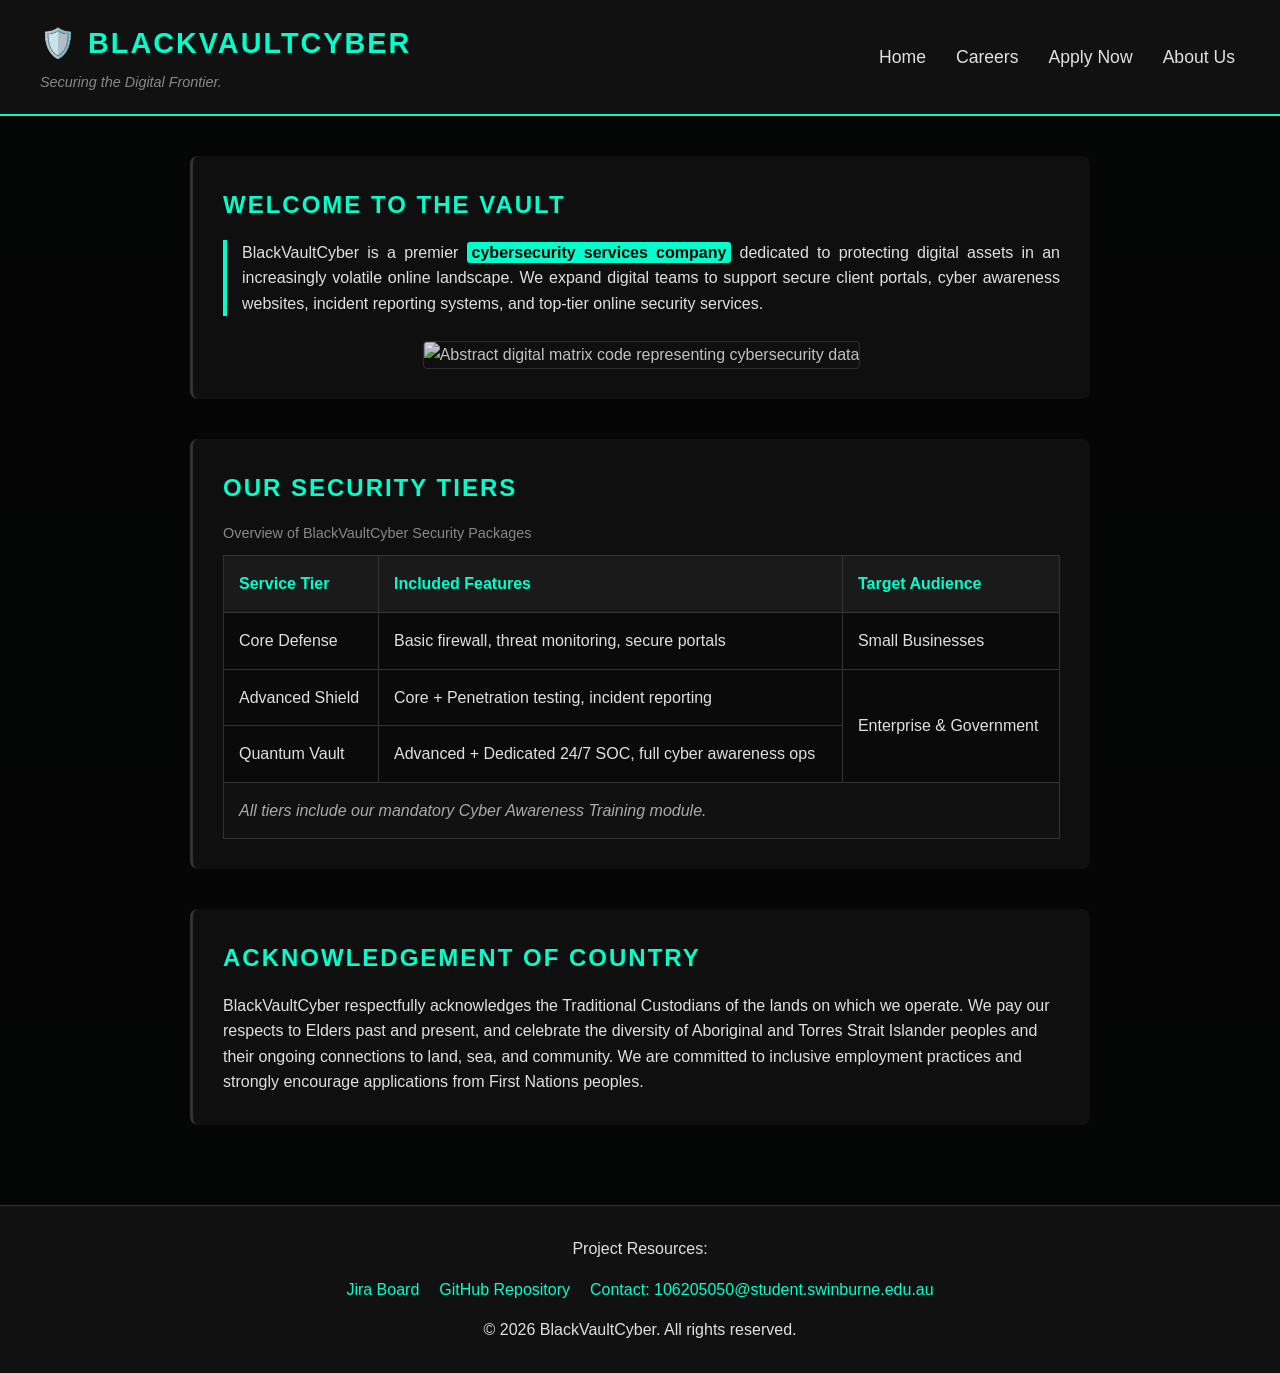
==== commit 2fa7d00f: "Fix CSS" ====
--- a/index.html
+++ b/index.html
@@ -4,7 +4,6 @@
     <meta charset="UTF-8">
     <meta name="viewport" content="width=device-width, initial-scale=1.0">
     <title>BlackVaultCyber | Home</title>
-    <!-- Links to your external stylesheet -->
     <link rel="stylesheet" href="styles.css">
     
     <!-- REQUIREMENT: Embedded CSS -->
@@ -20,20 +19,17 @@
 </head>
 <body>
 
-    <header>
-        <div class="logo-container">
-            <!-- REQUIREMENT: Company Logo (You can swap the emoji for an <img> tag later if you have an actual graphic) -->
-            <span class="logo-icon" aria-hidden="true">🛡️</span>
-            <!-- REQUIREMENT: Company Name -->
-            <h1>BlackVault Cyber</h1>
+   <header class="main-header">
+        <!-- Logo strictly on the left -->
+        <div class="logo-area">
+            <h1>🛡️ BlackVaultCyber</h1>
+            <p class="slogan">Securing the Digital Frontier.</p>
         </div>
-        <!-- REQUIREMENT: Company Slogan -->
-        <p class="slogan">Securing the Digital Frontier.</p>
         
-        <!-- REQUIREMENT: Common Navigation Menu -->
-        <nav>
+        <!-- Navigation strictly on the right -->
+        <nav class="nav-area">
             <ul>
-                <li><a href="index.html" class="active">Home</a></li>
+                <li><a href="index.html">Home</a></li>
                 <li><a href="jobs.html">Careers</a></li>
                 <li><a href="apply.html">Apply Now</a></li>
                 <li><a href="about.html">About Us</a></li>
@@ -41,20 +37,23 @@
         </nav>
     </header>
 
-    <!-- The 'index-bg' class applies the CSS background graphic requirement -->
     <main class="index-bg">
         
-        <section class="hero">
+        <div class="company-intro content-box">
             <h2>Welcome to the Vault</h2>
-            <!-- REQUIREMENT: Inline CSS -->
             <p style="text-align: justify; border-left: 4px solid #00ffcc; padding-left: 15px;">
                 BlackVaultCyber is a premier <span class="digital-highlight">cybersecurity services company</span> dedicated to protecting digital assets in an increasingly volatile online landscape. We expand digital teams to support secure client portals, cyber awareness websites, incident reporting systems, and top-tier online security services. 
             </p>
+            
+            <div class="intro-image-container">
+                <img src="https://images.unsplash.com/photo-1526374965328-7f61d4dc18c5?auto=format&fit=crop&w=800&q=80" 
+                     alt="Abstract digital matrix code representing cybersecurity data" 
+                     class="cyber-image">
+            </div>
         </div>
 
-        <section class="services">
+        <div class="services content-box">
             <h2>Our Security Tiers</h2>
-            <!-- REQUIREMENT: Meaningful table demonstrating cell merging -->
             <table class="cyber-table">
                 <caption>Overview of BlackVaultCyber Security Packages</caption>
                 <thead>
@@ -86,15 +85,14 @@
                     </tr>
                 </tbody>
             </table>
-        </section>
+        </div>
 
-        <section class="acknowledgement">
-            <!-- REQUIREMENT: Meaningful Indigenous Acknowledgement -->
+        <div class="acknowledgement content-box">
             <h2>Acknowledgement of Country</h2>
             <p>
                 BlackVaultCyber respectfully acknowledges the Traditional Custodians of the lands on which we operate. We pay our respects to Elders past and present, and celebrate the diversity of Aboriginal and Torres Strait Islander peoples and their ongoing connections to land, sea, and community. We are committed to inclusive employment practices and strongly encourage applications from First Nations peoples.
             </p>
-        </section>
+        </div>
         
     </main>
 
@@ -102,11 +100,9 @@
         <div class="footer-links">
             <p>Project Resources:</p>
             <ul>
-                <!-- REQUIREMENT: Jira and GitHub links -->
-                <li><a href="https://your-jira-link.atlassian.net" target="_blank">Jira Board</a></li>
-                <li><a href="https://github.com/your-repo-link" target="_blank">GitHub Repository</a></li>
-                <!-- REQUIREMENT: Email link -->
-                <li><a href="mailto:106206655@student.swin.edu.au">Contact: 106206655@student.swin.edu.au</a></li>
+                <li><a href="" target="https://jaiwebproject.atlassian.net/jira/software/projects/WA/boards/69/backlog">Jira Board</a></li>
+                <li><a href="https://github.com/jaisoorya1/Applied-Web-Project-Part-1.git" target="_blank">GitHub Repository</a></li>
+                <li><a href="mailto:106205050@student.swinburne.edu.au">Contact: 106205050@student.swinburne.edu.au</a></li>
             </ul>
         </div>
         <p>&copy; 2026 BlackVaultCyber. All rights reserved.</p>
--- a/styles.css
+++ b/styles.css
@@ -205,18 +205,11 @@
     }
 }
 
-<<<<<<< HEAD
-//abouthtml
-
-
-//Nested Group List
-=======
 /* =========================================
    About.html Specific Styling
 ========================================= */
 
 /* Nested Group List */
->>>>>>> 87f06fa1d1cdf9b962f3bfb9ef0be9fecc8038d2
 .nested-group-list {
     margin-left: 20px;
     margin-bottom: 25px;
@@ -233,11 +226,7 @@
     margin-bottom: 4px;
 }
 
-<<<<<<< HEAD
-/* REQUIREMENT: Group Figure and Figcaption Styling */
-=======
 /* Group Figure and Figcaption Styling */
->>>>>>> 87f06fa1d1cdf9b962f3bfb9ef0be9fecc8038d2
 .team-figure {
     background-color: #0d0d0d;
     border: 1px solid #262626;
@@ -279,11 +268,7 @@
     line-height: 1.5;
 }
 
-<<<<<<< HEAD
-/* REQUIREMENT: Style Student IDs using Hexadecimal Colour Values */
-=======
 /* Student IDs */
->>>>>>> 87f06fa1d1cdf9b962f3bfb9ef0be9fecc8038d2
 .student-id {
     color: #ffaa00;
     font-family: 'Consolas', 'Courier New', monospace;
@@ -291,11 +276,7 @@
     letter-spacing: 1px;
 }
 
-<<<<<<< HEAD
-/* REQUIREMENT: Team Table Styling and Hover Effects */
-=======
 /* Team Table Styling */
->>>>>>> 87f06fa1d1cdf9b962f3bfb9ef0be9fecc8038d2
 .table-container {
     overflow-x: auto;
     margin-top: 15px;
@@ -332,11 +313,7 @@
     letter-spacing: 1px;
 }
 
-<<<<<<< HEAD
-/* REQUIREMENT: Appropriate hover effect using Hex Values */
-=======
 /* Table Hover Effect */
->>>>>>> 87f06fa1d1cdf9b962f3bfb9ef0be9fecc8038d2
 .team-table tbody tr {
     transition: background-color 0.2s ease-in-out;
 }
@@ -347,4 +324,251 @@
 
 .team-table tbody tr:hover td {
     color: #ffffff;
+}
+
+/*apply.html*/
+
+/* =========================================
+SIMRAN (apply.html) custom styles
+/* =========================================
+   Page Intro
+========================================= */
+.page-intro p {
+  color: #aaa;
+  max-width: 65ch;
+  margin-bottom: 20px;
+}
+
+/* =========================================
+   Value Prop Boxes
+========================================= */
+.box-row {
+  display: grid;
+  grid-template-columns: repeat(3, 1fr);
+  gap: 16px;
+  margin-bottom: 40px;
+}
+
+.box {
+  border: 1px solid var(--border-color);
+  background-color: #0a0a0a;
+  padding: 20px;
+}
+
+.box h2 {
+  font-size: 1.1rem;
+  margin-bottom: 10px;
+}
+
+.box p {
+  color: #999;
+  font-size: 0.9rem;
+}
+
+/* =========================================
+   Forms
+========================================= */
+fieldset {
+  border: 1px solid var(--border-color);
+  background-color: #0a0a0a;
+  padding: 24px;
+  border-radius: 4px;
+}
+
+legend {
+  color: var(--accent-color);
+  text-transform: uppercase;
+  letter-spacing: 1px;
+  padding: 0 8px;
+}
+
+label {
+  display: block;
+  margin-bottom: 8px;
+  color: #ccc;
+}
+
+input[type="text"],
+input[type="email"],
+input[type="tel"] {
+  display: block;
+  width: 100%;
+  padding: 10px;
+  margin-bottom: 20px;
+  background-color: #111111;
+  border: 1px solid var(--border-color);
+  color: var(--text-color);
+  border-radius: 3px;
+}
+
+input:focus {
+  outline: none;
+  border-color: var(--accent-color);
+}
+
+select {
+  display: block;
+  width: 100%;
+  padding: 10px;
+  margin-bottom: 20px;
+  background-color: #111111;
+  border: 1px solid var(--border-color);
+  color: var(--text-color);
+  border-radius: 3px;
+  font-family: inherit;
+  font-size: 1rem;
+}
+
+select:focus {
+  outline: none;
+  border-color: var(--accent-color);
+}
+
+select option {
+  background-color: #111111;
+  color: var(--text-color);
+}
+
+input[type="date"] {
+  display: block;
+  width: 100%;
+  padding: 10px;
+  margin-bottom: 20px;
+  background-color: #111111;
+  border: 1px solid var(--border-color);
+  color: var(--text-color);
+  border-radius: 3px;
+  font-family: inherit;
+  font-size: 1rem;
+  color-scheme: dark;
+}
+
+input[type="date"]:focus {
+  outline: none;
+  border-color: var(--accent-color);
+}
+
+.sub-fieldset {
+  border: 1px dashed var(--border-color);
+  background-color: transparent;
+  margin-top: 15px;
+  padding: 16px;
+}
+
+.radio-group {
+  display: flex;
+  flex-direction: column;
+  gap: 8px;
+}
+
+.radio-group label {
+  display: flex;
+  align-items: center;
+  gap: 8px;
+  color: #ccc;
+  font-size: 0.95rem;
+}
+
+input[type="radio"] {
+  accent-color: var(--accent-color);
+}
+
+input[type="file"] {
+  display: block;
+  width: 100%;
+  padding: 10px;
+  margin-bottom: 20px;
+  background-color: #111111;
+  border: 1px solid var(--border-color);
+  color: var(--text-color);
+  border-radius: 3px;
+  font-family: inherit;
+}
+
+input[type="url"] {
+  display: block;
+  width: 100%;
+  padding: 10px;
+  margin-bottom: 20px;
+  background-color: #111111;
+  border: 1px solid var(--border-color);
+  color: var(--text-color);
+  border-radius: 3px;
+  font-family: inherit;
+  font-size: 1rem;
+}
+
+input[type="url"]:focus,
+input[type="file"]:focus {
+  outline: none;
+  border-color: var(--accent-color);
+}
+
+textarea {
+  display: block;
+  width: 100%;
+  padding: 10px;
+  background-color: #111111;
+  border: 1px solid var(--border-color);
+  color: var(--text-color);
+  border-radius: 3px;
+  font-family: inherit;
+  font-size: 1rem;
+  resize: vertical;
+}
+
+textarea:focus {
+  outline: none;
+  border-color: var(--accent-color);
+}
+
+.checkbox-row label {
+  display: flex;
+  align-items: flex-start;
+  gap: 10px;
+  color: #ccc;
+  font-size: 0.95rem;
+}
+
+input[type="checkbox"] {
+  accent-color: var(--accent-color);
+  margin-top: 3px;
+}
+
+.form-actions {
+  display: flex;
+  gap: 15px;
+  margin-top: 30px;
+}
+
+.btn-primary {
+  padding: 14px 32px;
+  background-color: var(--text-color);
+  color: #050505;
+  border: 1px solid var(--text-color);
+  border-radius: 3px;
+  font-family: inherit;
+  font-size: 1rem;
+  cursor: pointer;
+}
+
+.btn-primary:hover {
+  background-color: var(--accent-color);
+  border-color: var(--accent-color);
+}
+
+.btn-secondary {
+  padding: 14px 32px;
+  background-color: #ccc;
+  color: #050505;
+  border: 1px solid #ccc;
+  border-radius: 3px;
+  font-family: inherit;
+  font-size: 1rem;
+  cursor: pointer;
+}
+
+.btn-secondary:hover {
+  background-color: #aaa;
+  border-color: #aaa;
 }
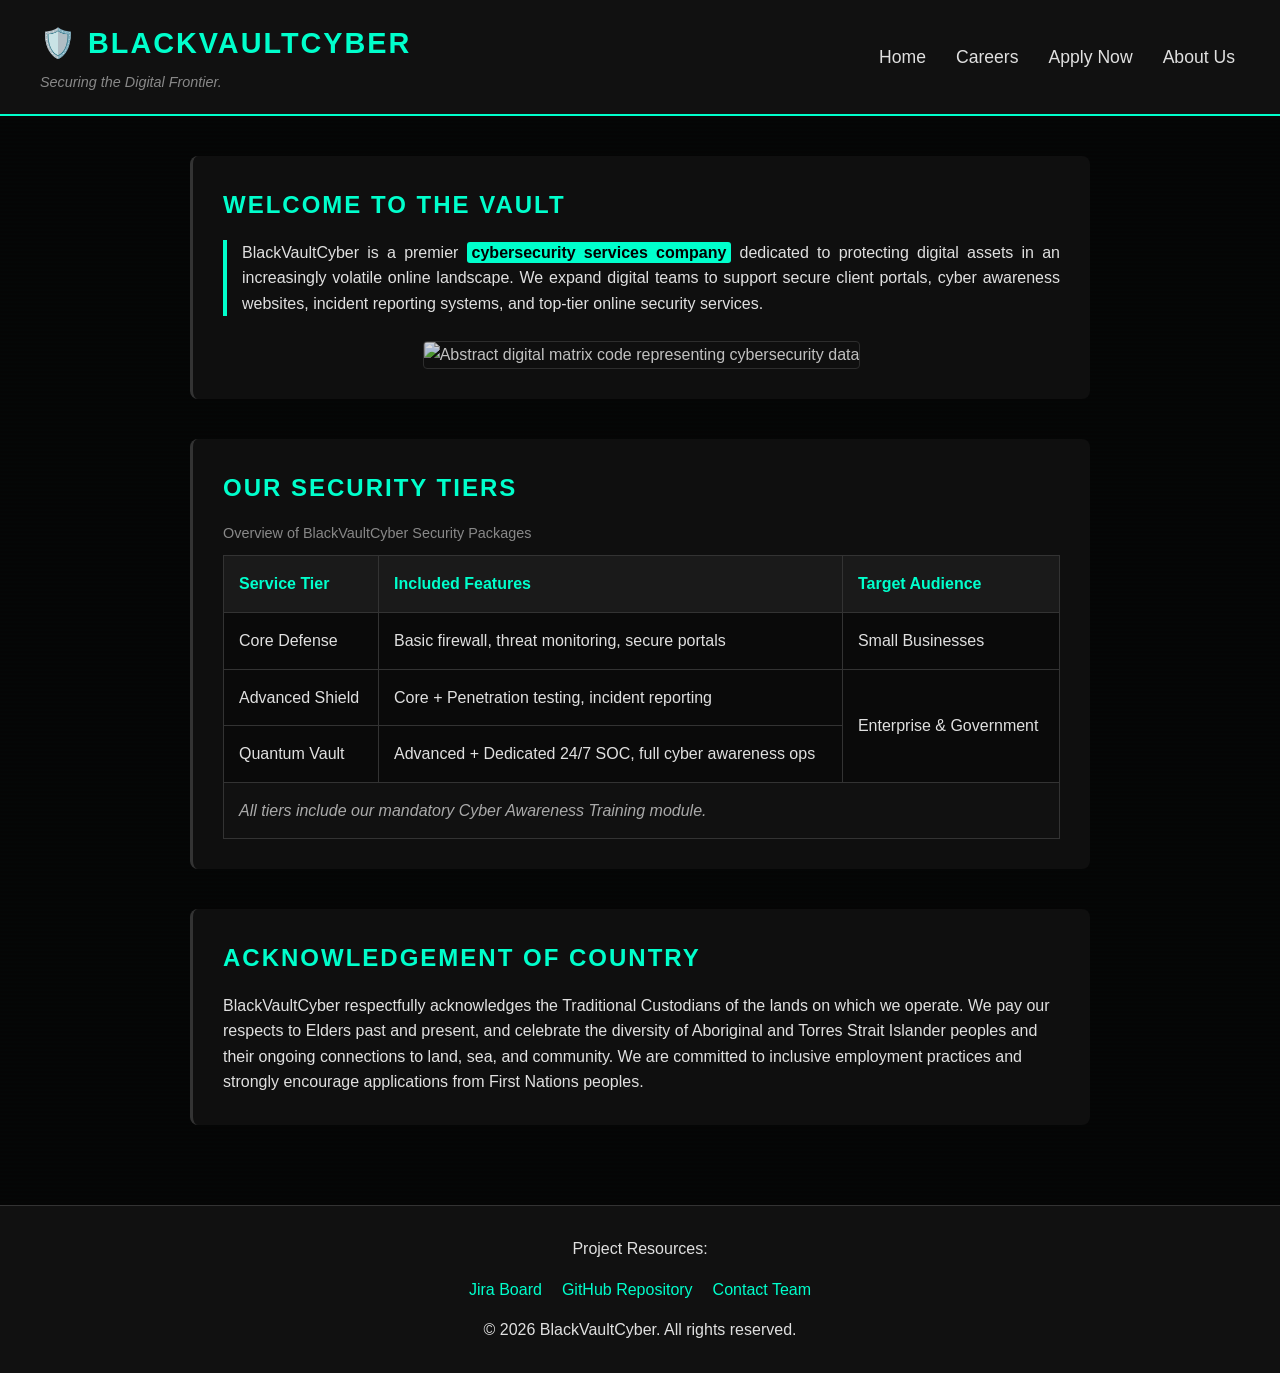
==== commit b84ea636: "footer have been updated to all the pages just have to add a grp picture in about page" ====
--- a/index.html
+++ b/index.html
@@ -102,7 +102,7 @@
             <ul>
                 <li><a href="" target="https://jaiwebproject.atlassian.net/jira/software/projects/WA/boards/69/backlog">Jira Board</a></li>
                 <li><a href="https://github.com/jaisoorya1/Applied-Web-Project-Part-1.git" target="_blank">GitHub Repository</a></li>
-                <li><a href="mailto:106205050@student.swinburne.edu.au">Contact: 106205050@student.swinburne.edu.au</a></li>
+                <li><a href="mailto:blackvaultcyber@gmail.com">Contact Team</a></li>
             </ul>
         </div>
         <p>&copy; 2026 BlackVaultCyber. All rights reserved.</p>
